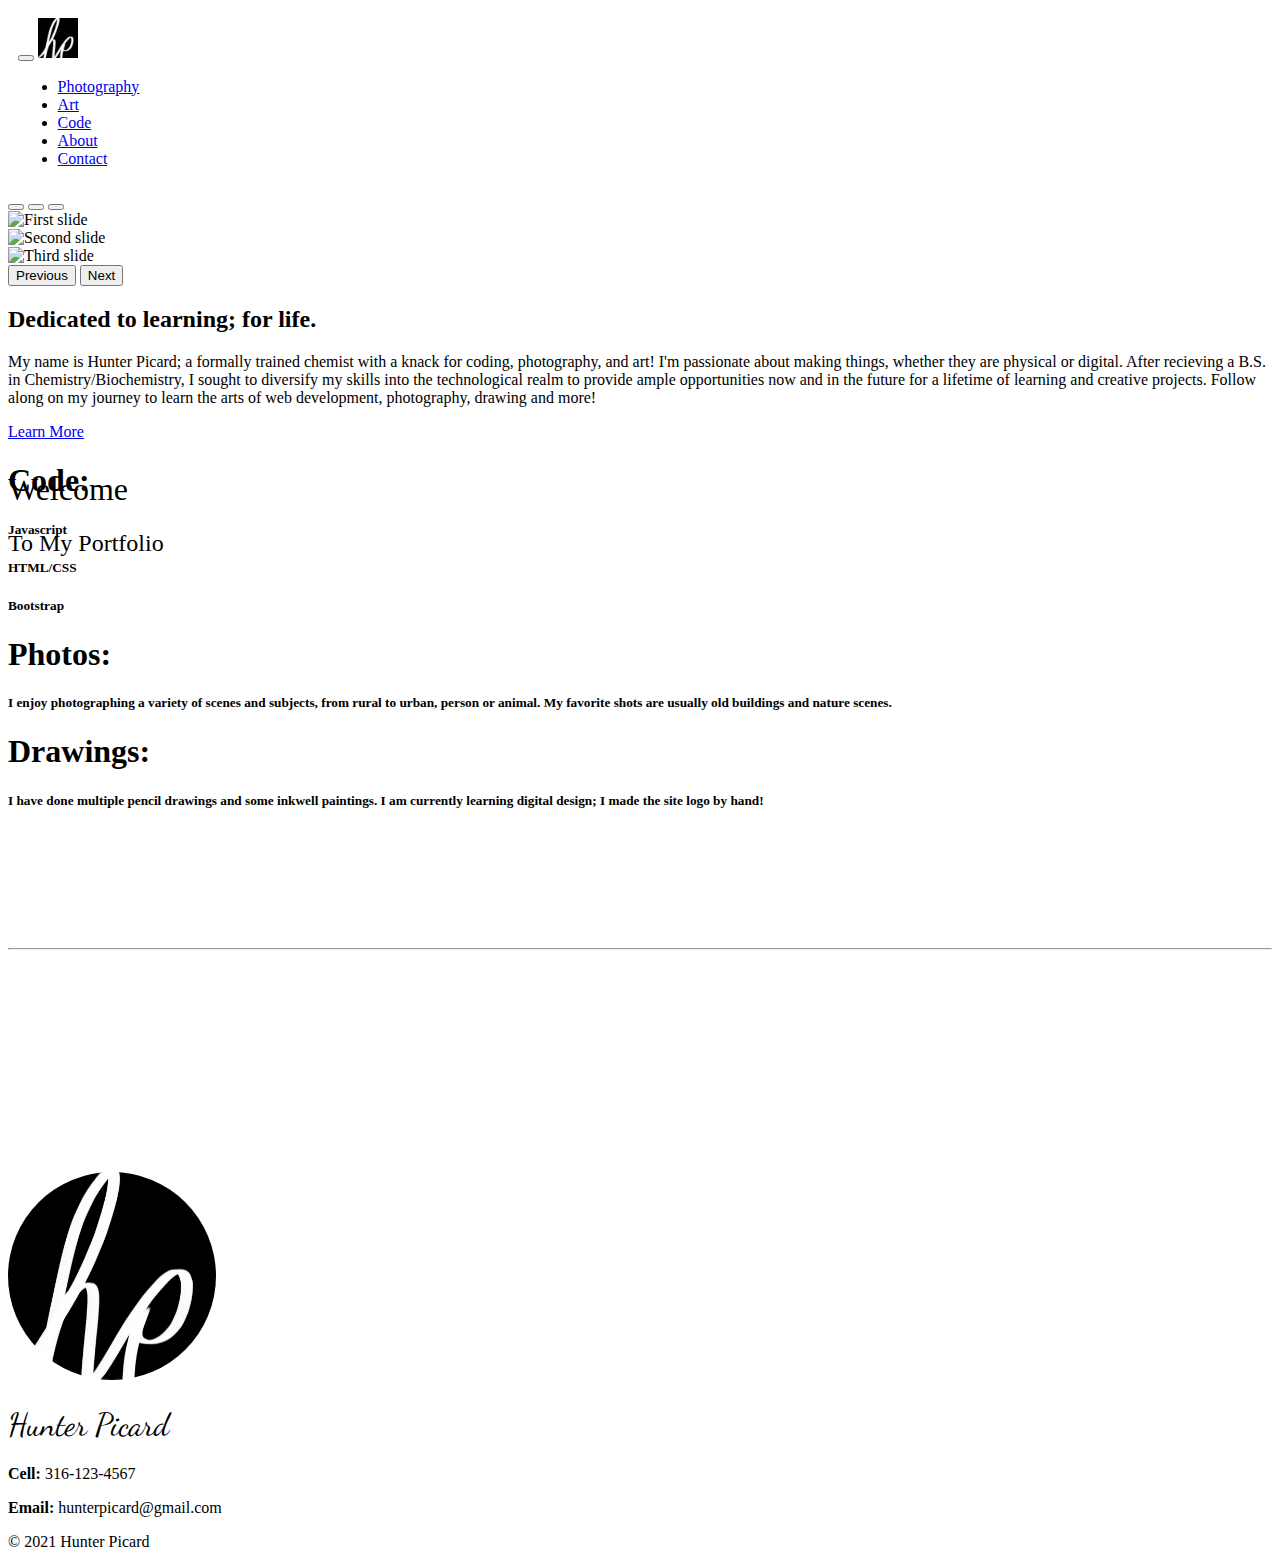
==== index.html @ 4b825ce0 "Form added that saves info to localstorage. Art section added. Contact section added." ====
<!DOCTYPE html>
<html lang="en">
<head>
    <meta charset="UTF-8">
    <meta http-equiv="X-UA-Compatible" content="IE=edge">
    <meta name="viewport" content="width=device-width, initial-scale=1.0">
    <link rel="stylesheet" href = "/css/style_reset.css">
    <link rel="stylesheet" href = "/css/bootstrap/bootstrap.css">
    <link rel="stylesheet" href = "/css/styles.css">
    <link rel="preconnect" href="https://fonts.gstatic.com">
    <link rel="icon" href="img/logo1.png">
    <link href="https://fonts.googleapis.com/css2?family=Dancing+Script:wght@600&display=swap" rel="stylesheet">
    <script src="https://kit.fontawesome.com/97c819a18c.js" crossorigin="anonymous"></script>
    <script src="js/bootstrap.js"></script>
    <script src="js/jquery-3.6.0.js"></script>
    <title>Home</title>
</head>
<body>

<!--Navigation Bar-->

    <nav class="navbar navbar-expand-md navbar-light bg-light sticky-top">
        <div class="container-fluid mx-3">
            <button class="navbar-toggler" type="button" data-bs-toggle="collapse" data-bs-target="#navbarTogglerDemo03" aria-controls="navbarTogglerDemo03" aria-expanded="false" aria-label="Toggle navigation">
                <span class="navbar-toggler-icon"></span>
            </button>
            <a href="index.html">
                <img id="siteLogo" src="img/logo1.png" class="navbar-brand">
            </a>
            <div class="collapse navbar-collapse" id="navbarTogglerDemo03">
                <ul class="navbar-nav mr-auto mt-lg-0 px-3">
                    <li class="nav-item">
                    <a class="nav-link" href="photo.html">Photography</a>
                    </li>
                    <li class="nav-item">
                    <a class="nav-link" href="art.html">Art</a>
                    </li>
                    <li class="nav-item">
                    <a class="nav-link" href="code.html">Code</a>
                    </li>
                    <li class="nav-item">
                    <a class="nav-link" href="about.html">About</a>
                    </li>
                    <li class="nav-item">
                        <a class="nav-link" href="contact.html">Contact</a>
                    </li>
                </ul>
                  
            </div> 
        </div> 
    </nav>

<!--Carousel Slider-->

    <div id="landingCarousel" class="carousel slide" data-bs-ride="carousel">
        <div class="carousel-indicators">
            <button type="button" data-bs-target="#landingCarouselIndicators" data-bs-slide-to="0" class="active" aria-current="true" aria-label="Slide 1"></button>
            <button type="button" data-bs-target="#landingCarouselIndicators" data-bs-slide-to="1" aria-label="Slide 2"></button>
            <button type="button" data-bs-target="#landingCarouselIndicators" data-bs-slide-to="2" aria-label="Slide 3"></button>
        </div>
        <div class="carousel-inner">
            <div class="carousel-item active">
                <img class="d-block w-100" src="/img/carousel1.JPG" alt="First slide">
            </div>
            <div class="carousel-item">
                <img class="d-block w-100" src="/img/carousel2.JPG" alt="Second slide">
                <div class="carousel-caption">
                    <h1 class="display-2">Welcome</h1>
                    <h2>To My Portfolio</h2>
                </div>
            </div>
            <div class="carousel-item">
                <img class="d-block w-100" src="/img/carousel3.JPG" alt="Third slide">
            </div>
        </div>
        <button class="carousel-control-prev" type="button" data-bs-target="#landingCarousel" data-bs-slide="prev">
            <span class="carousel-control-prev-icon" aria-hidden="true"></span>
            <span class="visually-hidden">Previous</span>
        </button>
        <button class="carousel-control-next" type="button" data-bs-target="#landingCarousel" data-bs-slide="next">
            <span class="carousel-control-next-icon" aria-hidden="true"></span>
            <span class="visually-hidden">Next</span>
        </button>
    </div>

<!--Jumbotron (Adopted from BS4)-->
    <!-- <div class="container-fluid">
        <div class="col-fluid jumbotron">
            <div class="row">
                <div class="col">
                    <h1 class="lead">Welcome to my portfolio website! Here will be a collection of my artistic endeavors and my code.</h1>
                </div>
                <div class="col">
                    <h1 class="lead">Lorem ipsum dolor sit, amet consectetur adipisicing elit. Saepe molestiae officia, aliquam sed dicta quibusdam impedit quam unde nesciunt ipsum veniam aspernatur neque est aperiam? Unde voluptatem fuga dolores possimus.</h1>
                </div>
                
            </div>
        </div>
    </div> -->

<!--Quick About Me-->
<div class="container-fluid bg-light">
    <div class="row mx-5 py-4 px-4">
        <div class="col-lg-12 py-5 px-4">
            <h2>Dedicated to learning; for life.</h2>
            <p> My name is Hunter Picard; a formally trained chemist with a knack for coding, photography, and art! I'm passionate about making things, whether they are physical or digital. After recieving a B.S. in Chemistry/Biochemistry, I sought to 
                diversify my skills into the technological realm to provide ample opportunities now and in the future for a lifetime of learning and creative projects. Follow along on my journey to learn the arts of web development, photography, drawing and more!
            </p>
            <a href="about.html" class="btn btn-primary mb-4">Learn More</a>
        </div>
    </div>
</div>

<!--Showcase-->
    <div class="container text-center py-5">
        <div class="row text-center py-5">
            <div class="col-xs-12 col-md-4">
                <i class="fas fa-laptop-code fa-3x my-auto"></i>
                <h1 class="pt-2">Code:</h1>
                    <div class="col mt-4">
                        <i class="fas fa-check fa-2x"></i><h5>Javascript</h5>
                        <i class="fas fa-check fa-2x"></i><h5>HTML/CSS</h5>
                        <i class="fas fa-check fa-2x"></i><h5>Bootstrap</h5>
                    </div>  
            </div>
            <div class="col-xs-12 col-sm-6 col-md-4 px-5">
                <i class="fas fa-camera fa-3x my-auto"></i>
                <h1 class="pt-2">Photos:</h1>
                <h5 class="pt-4">I enjoy photographing a variety of scenes and subjects, from rural to urban, person or animal. My favorite shots are usually old buildings and nature scenes.</h5>
            </div>
            <div class="col-xs-12 col-sm-6 col-md-4 px-5">
                <i class="fas fa-paint-brush fa-3x my-auto"></i>
                <h1 class="pt-2">Drawings:</h1>
                <h5 class="pt-4">I have done multiple pencil drawings and some inkwell paintings. I am currently learning digital design; I made the site logo by hand!</h5>
            </div>
        </div>
    </div>

<!--Fixed Background-->
    <!-- <figure>
        <div class="fixed-wrap">
            <div id="fixed">
                <img id = "background1" src="img/background1.JPG">
            </div>
        </div>
    </figure> -->

<!--Social Media-->
<div id="socialMedia" class="container-fluid bg-dark py-5 px-5">
    <div class="row text-center">
        <div class="col-12">
            <h2 class="social">Connect with Me:</h2><hr>
        </div>
    </div>
    <div class="row text-center social pt-5 px-5">
        <div class="col-md-3 col-sm-6 social-icon">
            <a href="#"><i class="fab fa-facebook fa-5x"></i></a>
            <h5 class="pt-2 social">Facebook</h5>
        </div>
        <div class="col-md-3 col-sm-6 social-icon">
            <a href="#"><i class="fab fa-instagram fa-5x"></i></a>
            <h5 class="pt-2 social">Instagram</h5>
        </div>
        <div class="col-md-3 col-sm-6 social-icon">
            <a href="#"><i class="fab fa-linkedin fa-5x"></i></a>
            <h5 class="pt-2 social">Linkedin</h5>
        </div>
        <div class="col-md-3 col-sm-6 social-icon">
            <a href="#"><i class="fab fa-github fa-5x"></i></a>
            <h5 class="pt-2 social">Github</h5>
        </div>
    </div>
</div>

<!--Footer-->
<footer>
  <div id = "footerTheme" class="container-fluid bg-light py-5">
      <div class="row">
            <div class="col-md-6 text-center pt-4">
                <img id="footerImage" src="/img/logo1.png">
            </div>
            <div class="col-md-6 pt-5 text-center">
                <h1 style="color:black" class="pb-3 social">Hunter Picard</h1>
                <p><b>Cell: </b>316-123-4567</p>
                <p><b>Email: </b>hunterpicard@gmail.com</p>
            </div>
      </div>
  </div>
  <div class="row-fluid pb-3">
    <p class = "text-center mb-0 pt-3">&copy; 2021 Hunter Picard</p>
  </div> 
</footer>



<!--Here are some buttons I made, and a pre-made container-->

    <!-- <div class="container">
        <h1 style = "color:black">Buttons</h1>
        <button type="button" class="btn btn-primary btn-lg">Primary</button>
        <button type="button" class="btn btn-outline-dark btn-sm">Primary</button>
    </div>

    <div class="container-md">
        <div class="row">
            <div class="col-sm">1</div>
            <div class="col-sm">2</div>
            <div class="col-sm">3</div>
        </div>
        <div class="row">
            <div class="col-sm">1</div>
            <div class="col-sm">2</div>
        </div>
    </div>
    <div class="container">
        <div class="row">
            <div class="col-md-8">Main Content</div>
            <div class="col-md-4">Sidebar</div>
        </div>
    </div> -->
    

    <!-- <h1>Inline Text Elements</h1>
    <p>Lorem ipsum dolor sit amet <mark>consectetur</mark> <strong>adipisicing elit.</strong> 
        Veniam quisquam facere ipsa <em>aliquam expedita!</em> Harum, earum pariatur? Fugiat, amet hic quam quae inventore corrupti nostrum, adipisci pariatur recusandae ad totam?
    </p> -->

   <!--  <h1>Blockquotes</h1> 
    <figure>
        <blockquote class= "blockquote mx-4">
            Lorem, ipsum dolor sit amet consectetur adipisicing elit. 
            Magnam maxime fugiat ducimus ipsa ipsum cumque unde ut asperiores aperiam debitis consequatur dicta est, hic dolor tempore omnis dolorum corrupti totam?
        </blockquote>
        <figcaption class = "blockquote-footer">
            Here is a blockquote footer.
        </figcaption>
    </figure> -->

    <!-- <h1>Typography</h1>
    
    <div class="row">
        <h1>Heading 1</h1>
        <h2>Heading 2</h2>
        <h3>Heading 3</h3>
        <h4>Heading 4</h4>

        <div class="h1">Heading 1</div>
        <div class="h2">Heading 2</div>
        <div class="h3">Heading 3</div>
        <div class="h4">Heading 4</div>
    </div><br> -->
    
    <!-- <h1>Lists</h1>
    <ul class="list-unstyled">
        <li>One</li>
        <li>Two</li>
        <li>Three</li>
    </ul>
    <ul class="list-inline">
        <li class="list-inline-item">B</li>
        <li class="list-inline-item">A</li>
        <li class="list-inline-item">C</li>
    </ul> -->

    <!-- <h1>Tables/Responsiveness</h1>
    <div class="table-responsive-xl">
        <table class="table table-striped">
            <tr>
                <tr>
                    <th>#</th>
                    <th>First</th>
                    <th>Last</th>
                    <th>Info</th>
                </tr>
                <tbody>
                    <tr>
                        <th scope="row">1</th>
                        <td>Mark</td>
                        <td>Stevens</td>
                        <td>@some</td>
                    </tr>
                    <tr>
                        <th scope="row">2</th>
                        <td>John</td>
                        <td>Hoon</td>
                        <td>@somthing</td>
                    </tr>
                </tbody>
            </tr>
        </table>
    </div> -->

    <!-- <h1>Alerts/Toasts</h1> 

    <div class="alert alert-danger">Here is an alert</div>

    <div class="toast" role="alert" aria-live="assertive" aria-atomic="true">
        <div class="toast-header">
            <strong class="me-auto">Bootstrap</strong>
            <small>11 mins ago</small>
            <button type="button" class="btn-close" data-bs-dismiss="toast" aria-label="Close"></button>
        </div>
        <div class="toast-body">
            Hello, world! This is a toast message.
        </div>
    </div> -->

    <!-- <script>
        let toastElList = [].slice.call(document.querySelectorAll('.toast'));
        let toastList = toastElList.map(function(toastEl){
            return new bootstrap.Toast(toastEl)
        })

        toastList[0].show(); 
    </script> -->

</body>
</html>
---- css/styles.css ----
.navbar {
    padding: 0.6rem;
}
.jumbotron {
    padding: 2rem 1rem;
    margin-bottom: 2rem;
    background-color: #e9ecef;
    border-radius: .3rem;
}

#jumbotronImages {
    size: 100px;
}

#background1 {
    height: 100%;
}

#siteLogo {
    width: 40px;
}

.carousel-caption {
   position: absolute;
   top: 50%; 
}

.carousel-caption h1 {
   font-weight: 500;
}
.carousel-caption h2 {
   font-weight: 200;
}
#socialMedia {
    padding-top: 3rem;
    padding-bottom: 3rem;
    color: white;
}

.social {
    font-family: "Dancing Script";
    font-weight: 400;
    color: white;
}

.social-black {
    font-family: "Dancing Script";
    font-weight: 400;
    color: black;
}

.social-icon:hover {
    transform: scale(1.2, 1.2);
}

.aboutBio {
    font-size: large;
    text-indent: 3rem;
}

#aboutMe {
    max-width: 20rem;
    border-radius: 10px;
}

.fa-facebook {
    color: #3b5998;
}

.fa-instagram {
    color: #8a3ab9;
}

.fa-linkedin {
    color:#0e76a8;
}

.fa-github {
    color:black;
}

.fa-facebook:hover,
.fa-instagram:hover,
.fa-linkedin:hover,
.fa-github:hover {
    color: #d5d5d5;
}

#footerImage {
    width: 13rem;
    border-radius: 50%;
}

.goal {
    color: white;
    text-indent: 3rem;
}

.galleryImage {
    box-shadow: 0px 0px 20px 8px #b4b4b4;
}

.galleryImage:hover {
    transform: scale(0.99);
    box-shadow: 0px 0px 20px 8px grey;
}

.codeList {
    font-size: x-large;
}

.artContainer {
    background-color: black;
}

.artCaption {
    
}
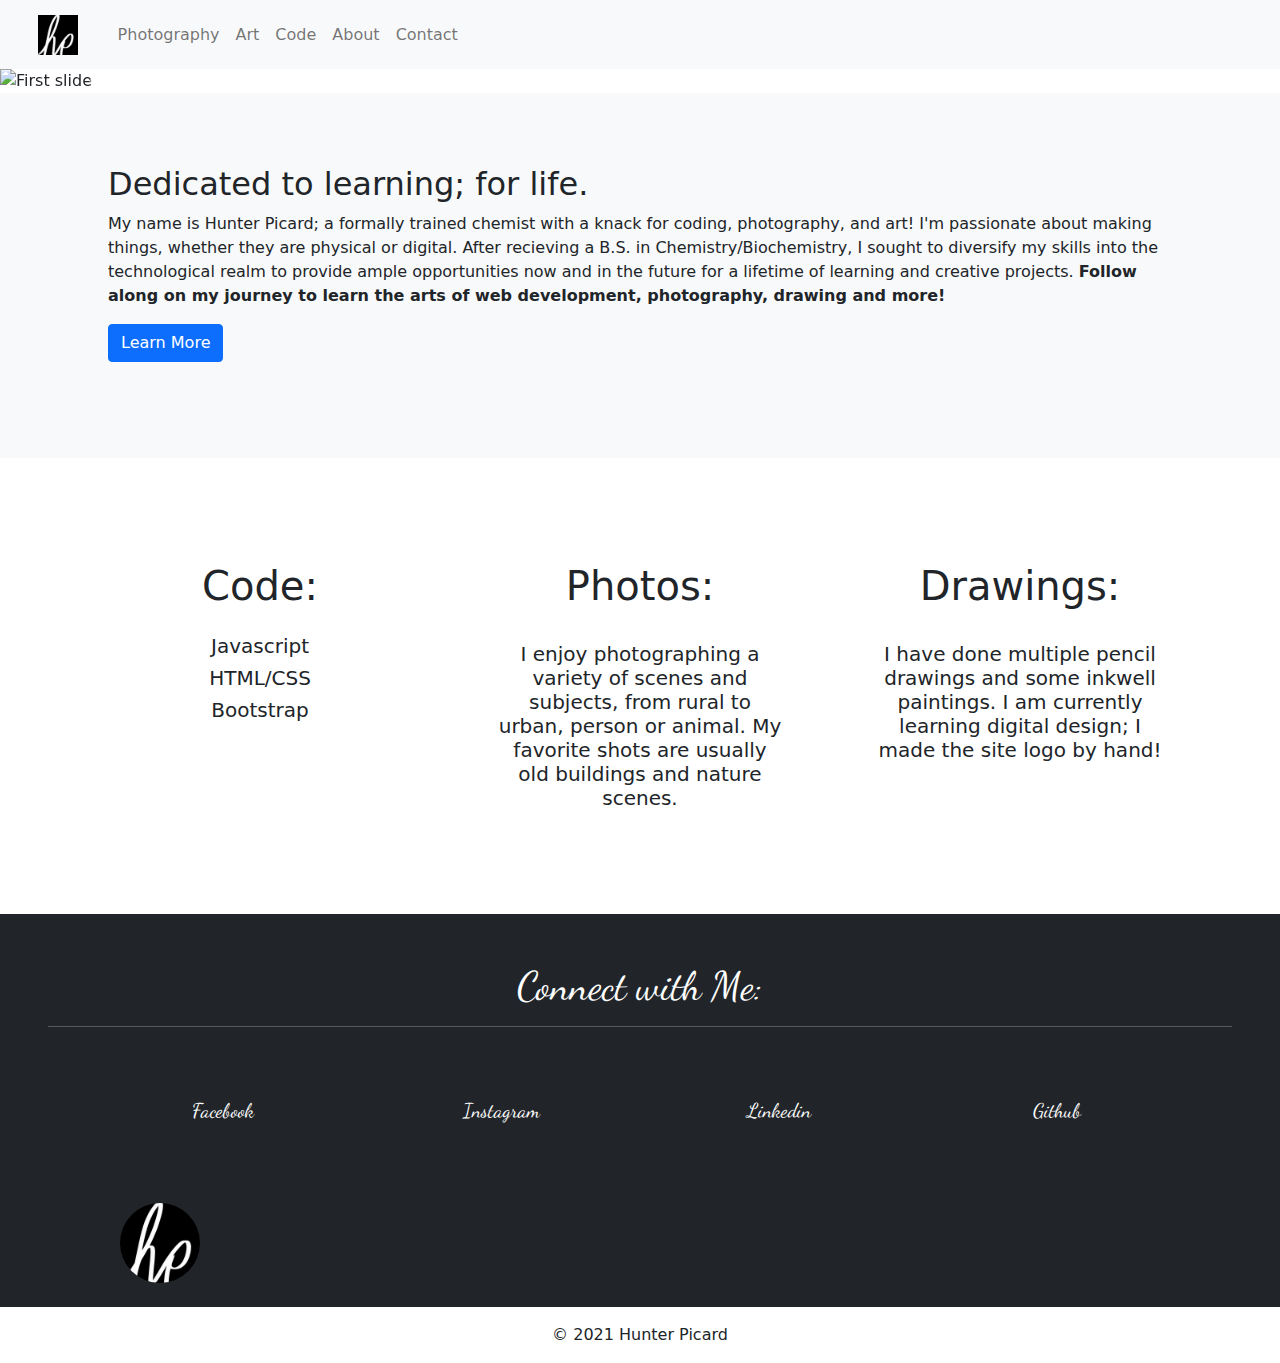
==== commit dd146b2d: "Files moved from portfolio_website in order to make a github pages website" ====
--- a/index.html
+++ b/index.html
@@ -11,10 +11,11 @@
     <link rel="icon" href="img/logo1.png">
     <link href="https://fonts.googleapis.com/css2?family=Dancing+Script:wght@600&display=swap" rel="stylesheet">
     <script src="https://kit.fontawesome.com/97c819a18c.js" crossorigin="anonymous"></script>
-    <script src="js/bootstrap.js"></script>
+    <script src="js/bootstrap/bootstrap.js"></script>
     <script src="js/jquery-3.6.0.js"></script>
     <title>Home</title>
 </head>
+
 <body>
 
 <!--Navigation Bar-->
@@ -83,33 +84,18 @@
         </button>
     </div>
 
-<!--Jumbotron (Adopted from BS4)-->
-    <!-- <div class="container-fluid">
-        <div class="col-fluid jumbotron">
-            <div class="row">
-                <div class="col">
-                    <h1 class="lead">Welcome to my portfolio website! Here will be a collection of my artistic endeavors and my code.</h1>
-                </div>
-                <div class="col">
-                    <h1 class="lead">Lorem ipsum dolor sit, amet consectetur adipisicing elit. Saepe molestiae officia, aliquam sed dicta quibusdam impedit quam unde nesciunt ipsum veniam aspernatur neque est aperiam? Unde voluptatem fuga dolores possimus.</h1>
-                </div>
-                
+<!--Quick About Me-->
+    <div class="container-fluid bg-light">
+        <div class="row mx-5 py-4 px-4">
+            <div class="col-lg-12 py-5 px-4">
+                <h2>Dedicated to learning; for life.</h2>
+                <p> My name is Hunter Picard; a formally trained chemist with a knack for coding, photography, and art! I'm passionate about making things, whether they are physical or digital. After recieving a B.S. in Chemistry/Biochemistry, I sought to 
+                    diversify my skills into the technological realm to provide ample opportunities now and in the future for a lifetime of learning and creative projects. <b>Follow along on my journey to learn the arts of web development, photography, drawing and more!</b>
+                </p>
+                <a href="about.html" class="btn btn-primary mb-4">Learn More</a>
             </div>
         </div>
-    </div> -->
-
-<!--Quick About Me-->
-<div class="container-fluid bg-light">
-    <div class="row mx-5 py-4 px-4">
-        <div class="col-lg-12 py-5 px-4">
-            <h2>Dedicated to learning; for life.</h2>
-            <p> My name is Hunter Picard; a formally trained chemist with a knack for coding, photography, and art! I'm passionate about making things, whether they are physical or digital. After recieving a B.S. in Chemistry/Biochemistry, I sought to 
-                diversify my skills into the technological realm to provide ample opportunities now and in the future for a lifetime of learning and creative projects. Follow along on my journey to learn the arts of web development, photography, drawing and more!
-            </p>
-            <a href="about.html" class="btn btn-primary mb-4">Learn More</a>
-        </div>
     </div>
-</div>
 
 <!--Showcase-->
     <div class="container text-center py-5">
@@ -134,185 +120,49 @@
                 <h5 class="pt-4">I have done multiple pencil drawings and some inkwell paintings. I am currently learning digital design; I made the site logo by hand!</h5>
             </div>
         </div>
+    </div>  
+
+<!--Social Media-->
+    <div id="socialMedia" style = "background: url(img/photo3.JPG) no-repeat center center fixed; background-size: cover" class="container-fluid bg-dark py-5 px-5">
+        <div class="row text-center">
+            <div class="col-12">
+                <h1 class="social">Connect with Me:</h1><hr>
+            </div>
+        </div>
+        <div class="row text-center social pt-5 px-5">
+            <div class="col-md-3 col-sm-6 social-icon">
+                <a href="#"><i class="fab fa-facebook fa-7x"></i></a>
+                <h5 class="pt-2 social">Facebook</h5>
+            </div>
+            <div class="col-md-3 col-sm-6 social-icon">
+                <a href="#"><i class="fab fa-instagram fa-7x"></i></a>
+                <h5 class="pt-2 social">Instagram</h5>
+            </div>
+            <div class="col-md-3 col-sm-6 social-icon">
+                <a href="#"><i class="fab fa-linkedin fa-7x"></i></a>
+                <h5 class="pt-2 social">Linkedin</h5>
+            </div>
+            <div class="col-md-3 col-sm-6 social-icon">
+                <a href="#"><i class="fab fa-github fa-7x"></i></a>
+                <h5 class="pt-2 social">Github</h5>
+            </div>
+        </div>
     </div>
 
-<!--Fixed Background-->
-    <!-- <figure>
-        <div class="fixed-wrap">
-            <div id="fixed">
-                <img id = "background1" src="img/background1.JPG">
-            </div>
-        </div>
-    </figure> -->
-
-<!--Social Media-->
-<div id="socialMedia" class="container-fluid bg-dark py-5 px-5">
-    <div class="row text-center">
-        <div class="col-12">
-            <h2 class="social">Connect with Me:</h2><hr>
+<!--Footer-->
+    <footer>
+    <div id = "footerTheme" class="container-fluid bg-dark py-4">
+        <div class="row">
+                <div class="col-md-3 text-center">
+                    <a href="contact.html">
+                        <img id="footerImage" style="width: 5rem" src="/img/logo1.png">
+                    </a>
+                </div>
         </div>
     </div>
-    <div class="row text-center social pt-5 px-5">
-        <div class="col-md-3 col-sm-6 social-icon">
-            <a href="#"><i class="fab fa-facebook fa-5x"></i></a>
-            <h5 class="pt-2 social">Facebook</h5>
-        </div>
-        <div class="col-md-3 col-sm-6 social-icon">
-            <a href="#"><i class="fab fa-instagram fa-5x"></i></a>
-            <h5 class="pt-2 social">Instagram</h5>
-        </div>
-        <div class="col-md-3 col-sm-6 social-icon">
-            <a href="#"><i class="fab fa-linkedin fa-5x"></i></a>
-            <h5 class="pt-2 social">Linkedin</h5>
-        </div>
-        <div class="col-md-3 col-sm-6 social-icon">
-            <a href="#"><i class="fab fa-github fa-5x"></i></a>
-            <h5 class="pt-2 social">Github</h5>
-        </div>
-    </div>
-</div>
-
-<!--Footer-->
-<footer>
-  <div id = "footerTheme" class="container-fluid bg-light py-5">
-      <div class="row">
-            <div class="col-md-6 text-center pt-4">
-                <img id="footerImage" src="/img/logo1.png">
-            </div>
-            <div class="col-md-6 pt-5 text-center">
-                <h1 style="color:black" class="pb-3 social">Hunter Picard</h1>
-                <p><b>Cell: </b>316-123-4567</p>
-                <p><b>Email: </b>hunterpicard@gmail.com</p>
-            </div>
-      </div>
-  </div>
-  <div class="row-fluid pb-3">
-    <p class = "text-center mb-0 pt-3">&copy; 2021 Hunter Picard</p>
-  </div> 
-</footer>
-
-
-
-<!--Here are some buttons I made, and a pre-made container-->
-
-    <!-- <div class="container">
-        <h1 style = "color:black">Buttons</h1>
-        <button type="button" class="btn btn-primary btn-lg">Primary</button>
-        <button type="button" class="btn btn-outline-dark btn-sm">Primary</button>
-    </div>
-
-    <div class="container-md">
-        <div class="row">
-            <div class="col-sm">1</div>
-            <div class="col-sm">2</div>
-            <div class="col-sm">3</div>
-        </div>
-        <div class="row">
-            <div class="col-sm">1</div>
-            <div class="col-sm">2</div>
-        </div>
-    </div>
-    <div class="container">
-        <div class="row">
-            <div class="col-md-8">Main Content</div>
-            <div class="col-md-4">Sidebar</div>
-        </div>
-    </div> -->
-    
-
-    <!-- <h1>Inline Text Elements</h1>
-    <p>Lorem ipsum dolor sit amet <mark>consectetur</mark> <strong>adipisicing elit.</strong> 
-        Veniam quisquam facere ipsa <em>aliquam expedita!</em> Harum, earum pariatur? Fugiat, amet hic quam quae inventore corrupti nostrum, adipisci pariatur recusandae ad totam?
-    </p> -->
-
-   <!--  <h1>Blockquotes</h1> 
-    <figure>
-        <blockquote class= "blockquote mx-4">
-            Lorem, ipsum dolor sit amet consectetur adipisicing elit. 
-            Magnam maxime fugiat ducimus ipsa ipsum cumque unde ut asperiores aperiam debitis consequatur dicta est, hic dolor tempore omnis dolorum corrupti totam?
-        </blockquote>
-        <figcaption class = "blockquote-footer">
-            Here is a blockquote footer.
-        </figcaption>
-    </figure> -->
-
-    <!-- <h1>Typography</h1>
-    
-    <div class="row">
-        <h1>Heading 1</h1>
-        <h2>Heading 2</h2>
-        <h3>Heading 3</h3>
-        <h4>Heading 4</h4>
-
-        <div class="h1">Heading 1</div>
-        <div class="h2">Heading 2</div>
-        <div class="h3">Heading 3</div>
-        <div class="h4">Heading 4</div>
-    </div><br> -->
-    
-    <!-- <h1>Lists</h1>
-    <ul class="list-unstyled">
-        <li>One</li>
-        <li>Two</li>
-        <li>Three</li>
-    </ul>
-    <ul class="list-inline">
-        <li class="list-inline-item">B</li>
-        <li class="list-inline-item">A</li>
-        <li class="list-inline-item">C</li>
-    </ul> -->
-
-    <!-- <h1>Tables/Responsiveness</h1>
-    <div class="table-responsive-xl">
-        <table class="table table-striped">
-            <tr>
-                <tr>
-                    <th>#</th>
-                    <th>First</th>
-                    <th>Last</th>
-                    <th>Info</th>
-                </tr>
-                <tbody>
-                    <tr>
-                        <th scope="row">1</th>
-                        <td>Mark</td>
-                        <td>Stevens</td>
-                        <td>@some</td>
-                    </tr>
-                    <tr>
-                        <th scope="row">2</th>
-                        <td>John</td>
-                        <td>Hoon</td>
-                        <td>@somthing</td>
-                    </tr>
-                </tbody>
-            </tr>
-        </table>
-    </div> -->
-
-    <!-- <h1>Alerts/Toasts</h1> 
-
-    <div class="alert alert-danger">Here is an alert</div>
-
-    <div class="toast" role="alert" aria-live="assertive" aria-atomic="true">
-        <div class="toast-header">
-            <strong class="me-auto">Bootstrap</strong>
-            <small>11 mins ago</small>
-            <button type="button" class="btn-close" data-bs-dismiss="toast" aria-label="Close"></button>
-        </div>
-        <div class="toast-body">
-            Hello, world! This is a toast message.
-        </div>
-    </div> -->
-
-    <!-- <script>
-        let toastElList = [].slice.call(document.querySelectorAll('.toast'));
-        let toastList = toastElList.map(function(toastEl){
-            return new bootstrap.Toast(toastEl)
-        })
-
-        toastList[0].show(); 
-    </script> -->
-
+    <div class="row-fluid pb-3">
+        <p class = "text-center mb-0 pt-3">&copy; 2021 Hunter Picard</p>
+    </div> 
+    </footer>
 </body>
 </html>--- a/css/styles.css
+++ b/css/styles.css
@@ -1,118 +1,106 @@
 .navbar {
-    padding: 0.6rem;
-}
-.jumbotron {
-    padding: 2rem 1rem;
-    margin-bottom: 2rem;
-    background-color: #e9ecef;
-    border-radius: .3rem;
-}
-
-#jumbotronImages {
-    size: 100px;
+  padding: 0.6rem;
 }
 
 #background1 {
-    height: 100%;
+  height: 100%;
 }
 
 #siteLogo {
-    width: 40px;
+  width: 40px;
 }
 
 .carousel-caption {
-   position: absolute;
-   top: 50%; 
+  position: absolute;
+  top: 50%;
 }
 
 .carousel-caption h1 {
-   font-weight: 500;
+  font-weight: 500;
 }
+
 .carousel-caption h2 {
-   font-weight: 200;
+  font-weight: 200;
 }
+
 #socialMedia {
-    padding-top: 3rem;
-    padding-bottom: 3rem;
-    color: white;
+  padding-top: 3rem;
+  padding-bottom: 3rem;
+  color: white;
 }
 
 .social {
-    font-family: "Dancing Script";
-    font-weight: 400;
-    color: white;
+  font-family: "Dancing Script";
+  font-weight: 400;
+  color: white;
 }
 
 .social-black {
-    font-family: "Dancing Script";
-    font-weight: 400;
-    color: black;
+  font-family: "Dancing Script";
+  font-weight: 400;
+  color: black;
 }
 
 .social-icon:hover {
-    transform: scale(1.2, 1.2);
+  transform: scale(1.2, 1.2);
 }
 
 .aboutBio {
-    font-size: large;
-    text-indent: 3rem;
+  font-size: large;
+  text-indent: 3rem;
 }
 
 #aboutMe {
-    max-width: 20rem;
-    border-radius: 10px;
+  max-width: 20rem;
+  border-radius: 10px;
 }
 
 .fa-facebook {
-    color: #3b5998;
+  color: #3b5998;
 }
 
 .fa-instagram {
-    color: #8a3ab9;
+  color: #8a3ab9;
 }
 
 .fa-linkedin {
-    color:#0e76a8;
+  color: #0e76a8;
 }
 
 .fa-github {
-    color:black;
+  color: black;
 }
 
 .fa-facebook:hover,
 .fa-instagram:hover,
 .fa-linkedin:hover,
 .fa-github:hover {
-    color: #d5d5d5;
+  color: #d5d5d5;
 }
 
 #footerImage {
-    width: 13rem;
-    border-radius: 50%;
+  width: 12rem;
+  border-radius: 50%;
 }
 
 .goal {
-    color: white;
-    text-indent: 3rem;
+  color: white;
+  text-indent: 3rem;
 }
 
 .galleryImage {
-    box-shadow: 0px 0px 20px 8px #b4b4b4;
+  box-shadow: 0px 0px 20px 8px #b4b4b4;
 }
 
 .galleryImage:hover {
-    transform: scale(0.99);
-    box-shadow: 0px 0px 20px 8px grey;
+  transform: scale(0.99);
+  box-shadow: 0px 0px 20px 8px grey;
 }
 
 .codeList {
-    font-size: x-large;
+  font-size: x-large;
 }
 
 .artContainer {
-    background-color: black;
+  background-color: black;
 }
-
-.artCaption {
-    
-}
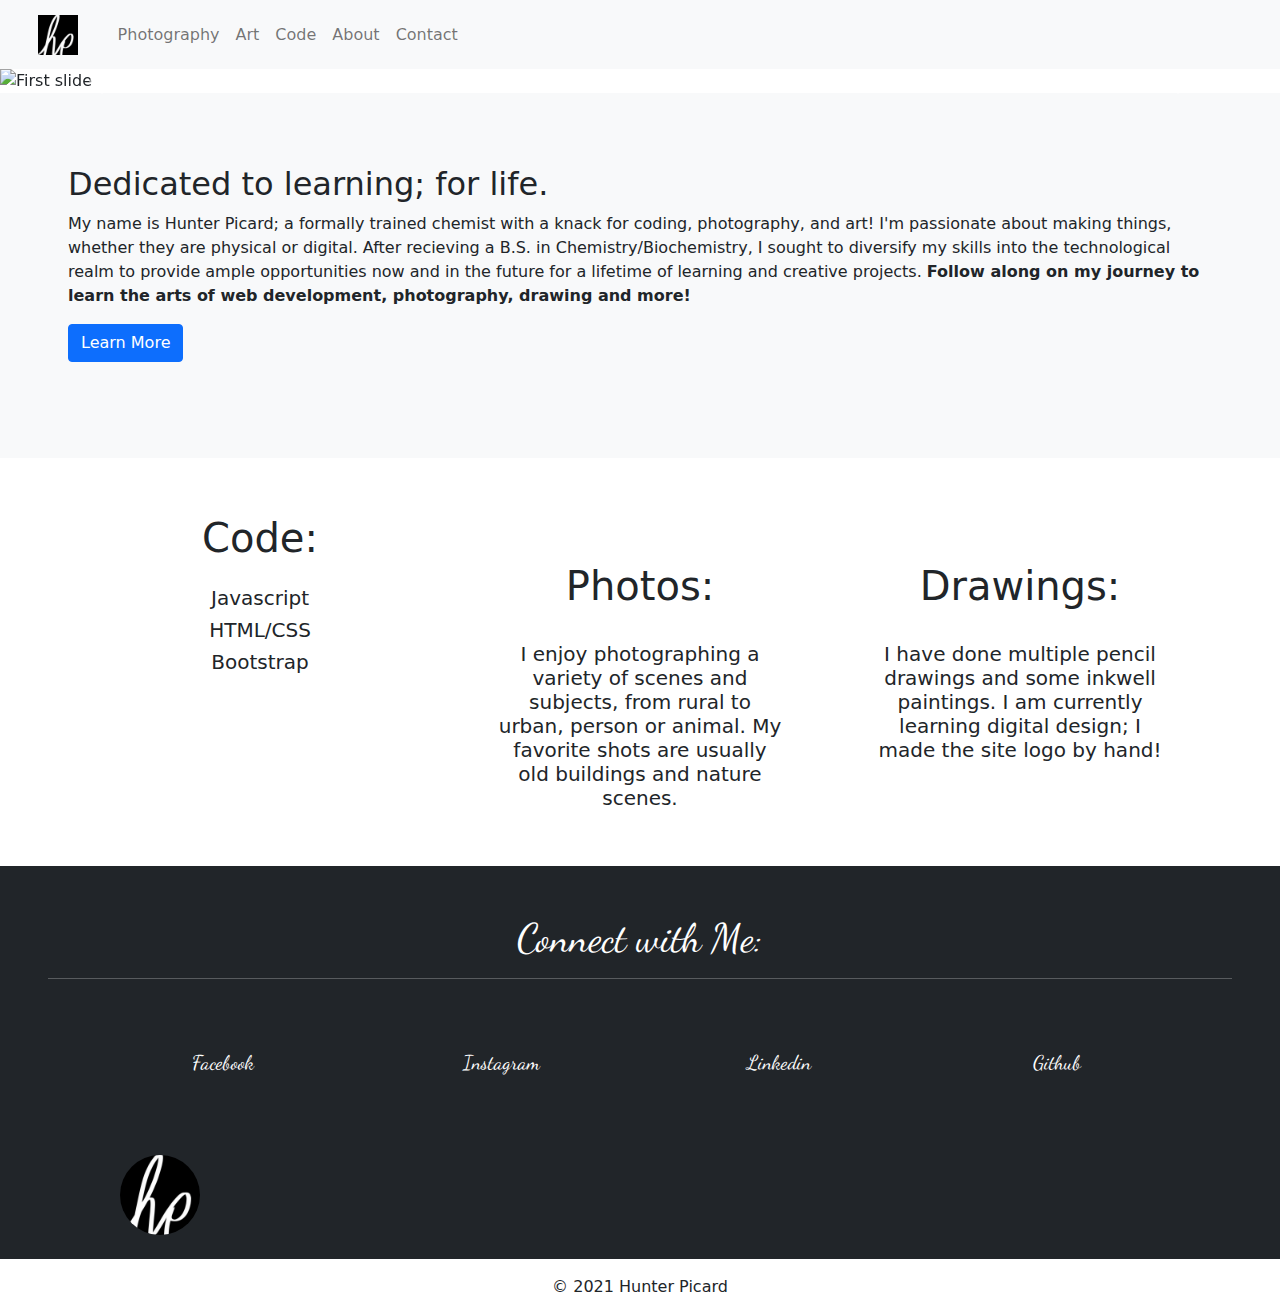
==== commit a30fe08b: "Fixed meta tag for page title" ====
--- a/index.html
+++ b/index.html
@@ -86,8 +86,8 @@
 
 <!--Quick About Me-->
     <div class="container-fluid bg-light">
-        <div class="row mx-5 py-4 px-4">
-            <div class="col-lg-12 py-5 px-4">
+        <div class="row mx-5 py-4">
+            <div class="col-lg-12 py-5 px-2">
                 <h2>Dedicated to learning; for life.</h2>
                 <p> My name is Hunter Picard; a formally trained chemist with a knack for coding, photography, and art! I'm passionate about making things, whether they are physical or digital. After recieving a B.S. in Chemistry/Biochemistry, I sought to 
                     diversify my skills into the technological realm to provide ample opportunities now and in the future for a lifetime of learning and creative projects. <b>Follow along on my journey to learn the arts of web development, photography, drawing and more!</b>
@@ -99,9 +99,9 @@
 
 <!--Showcase-->
     <div class="container text-center py-5">
-        <div class="row text-center py-5">
+        <div class="row text-center">
             <div class="col-xs-12 col-md-4">
-                <i class="fas fa-laptop-code fa-3x my-auto"></i>
+                <i class="fas fa-laptop-code fa-3x mt-5"></i>
                 <h1 class="pt-2">Code:</h1>
                     <div class="col mt-4">
                         <i class="fas fa-check fa-2x"></i><h5>Javascript</h5>
@@ -109,12 +109,12 @@
                         <i class="fas fa-check fa-2x"></i><h5>Bootstrap</h5>
                     </div>  
             </div>
-            <div class="col-xs-12 col-sm-6 col-md-4 px-5">
+            <div class="col-xs-12 col-sm-6 col-md-4 px-5 mt-5">
                 <i class="fas fa-camera fa-3x my-auto"></i>
                 <h1 class="pt-2">Photos:</h1>
                 <h5 class="pt-4">I enjoy photographing a variety of scenes and subjects, from rural to urban, person or animal. My favorite shots are usually old buildings and nature scenes.</h5>
             </div>
-            <div class="col-xs-12 col-sm-6 col-md-4 px-5">
+            <div class="col-xs-12 col-sm-6 col-md-4 px-5 mt-5">
                 <i class="fas fa-paint-brush fa-3x my-auto"></i>
                 <h1 class="pt-2">Drawings:</h1>
                 <h5 class="pt-4">I have done multiple pencil drawings and some inkwell paintings. I am currently learning digital design; I made the site logo by hand!</h5>
@@ -123,26 +123,26 @@
     </div>  
 
 <!--Social Media-->
-    <div id="socialMedia" style = "background: url(img/photo3.JPG) no-repeat center center fixed; background-size: cover" class="container-fluid bg-dark py-5 px-5">
+    <div id="socialMedia" style = "background: url(img/photo3.JPG) no-repeat center center fixed; background-size: cover" class="container-fluid bg-dark px-5">
         <div class="row text-center">
             <div class="col-12">
                 <h1 class="social">Connect with Me:</h1><hr>
             </div>
         </div>
-        <div class="row text-center social pt-5 px-5">
-            <div class="col-md-3 col-sm-6 social-icon">
+        <div class="row text-center social px-5">
+            <div class="col-md-3 col-sm-6 mt-5 social-icon">
                 <a href="#"><i class="fab fa-facebook fa-7x"></i></a>
                 <h5 class="pt-2 social">Facebook</h5>
             </div>
-            <div class="col-md-3 col-sm-6 social-icon">
+            <div class="col-md-3 col-sm-6 mt-5 social-icon">
                 <a href="#"><i class="fab fa-instagram fa-7x"></i></a>
                 <h5 class="pt-2 social">Instagram</h5>
             </div>
-            <div class="col-md-3 col-sm-6 social-icon">
+            <div class="col-md-3 col-sm-6 mt-5 social-icon">
                 <a href="#"><i class="fab fa-linkedin fa-7x"></i></a>
                 <h5 class="pt-2 social">Linkedin</h5>
             </div>
-            <div class="col-md-3 col-sm-6 social-icon">
+            <div class="col-md-3 col-sm-6 mt-5 social-icon">
                 <a href="#"><i class="fab fa-github fa-7x"></i></a>
                 <h5 class="pt-2 social">Github</h5>
             </div>
--- a/css/styles.css
+++ b/css/styles.css
@@ -103,4 +103,4 @@
 
 .artContainer {
   background-color: black;
-}
+}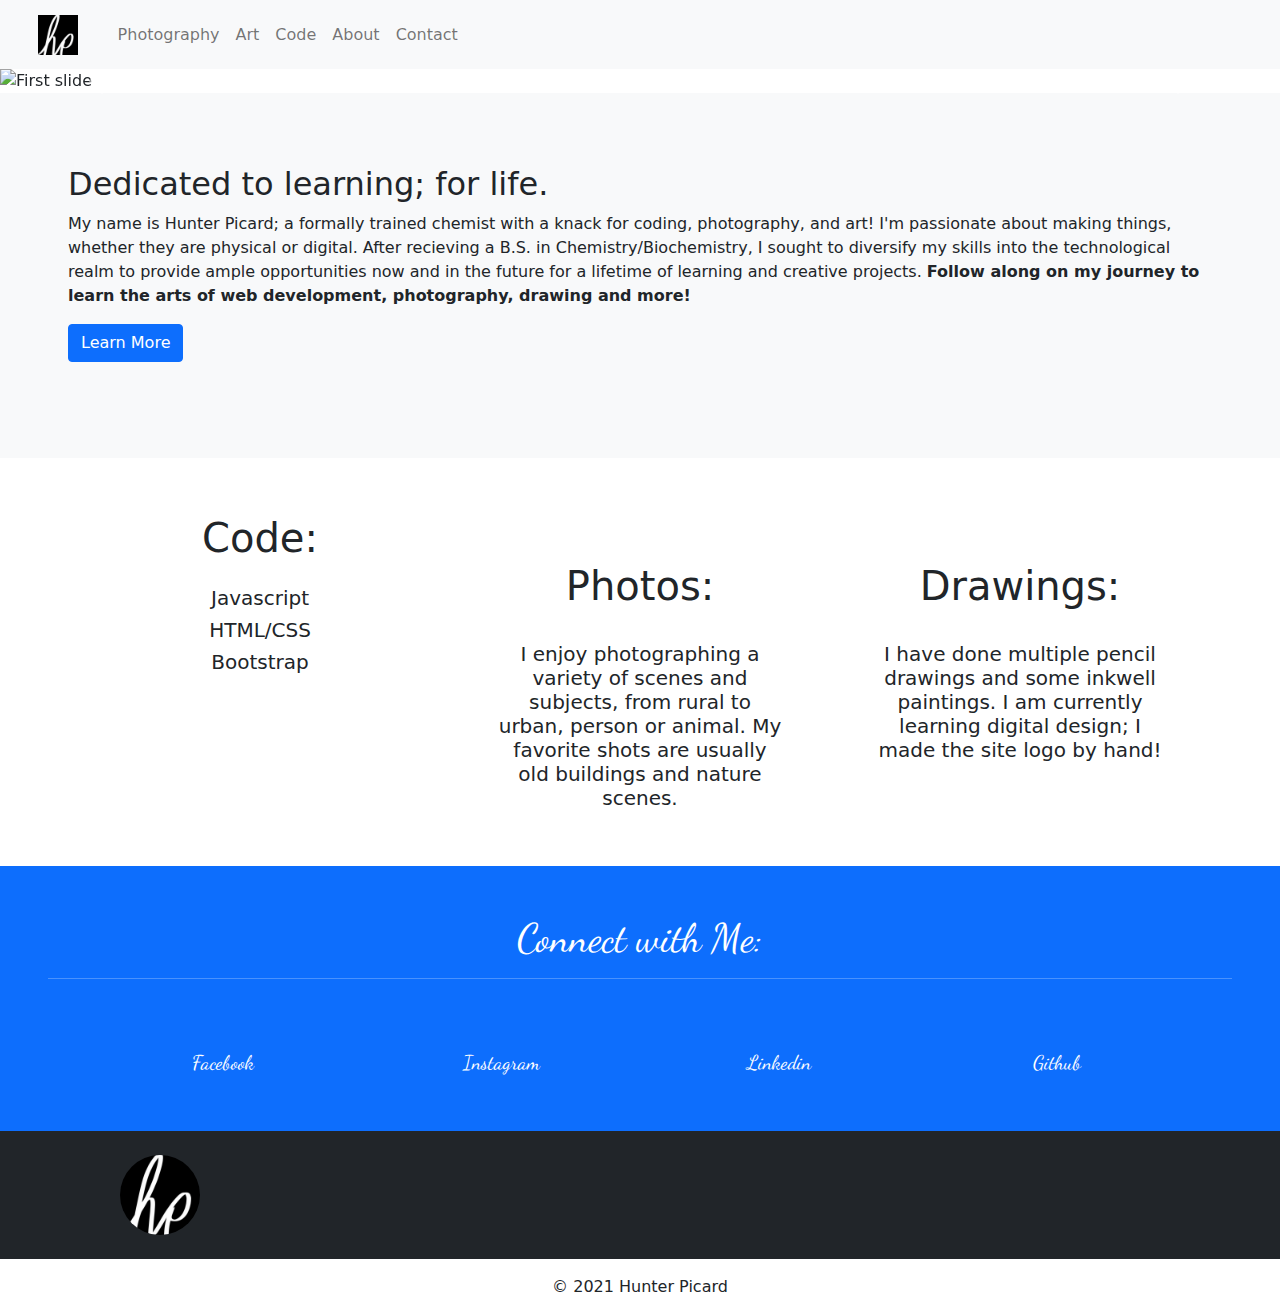
==== commit 44277d37: "Merge branch 'develop'" ====
--- a/index.html
+++ b/index.html
@@ -123,7 +123,7 @@
     </div>  
 
 <!--Social Media-->
-    <div id="socialMedia" style = "background: url(img/photo3.JPG) no-repeat center center fixed; background-size: cover" class="container-fluid bg-dark px-5">
+    <div id="socialMedia" style = "background: url(img/photo3.JPG) no-repeat center center fixed; background-size: cover" class="container-fluid bg-primary px-5">
         <div class="row text-center">
             <div class="col-12">
                 <h1 class="social">Connect with Me:</h1><hr>
--- a/css/styles.css
+++ b/css/styles.css
@@ -79,7 +79,7 @@
 }
 
 #footerImage {
-  width: 12rem;
+  width: 5rem;
   border-radius: 50%;
 }
 
@@ -103,4 +103,23 @@
 
 .artContainer {
   background-color: black;
+}
+
+@media (max-width: 576px) {
+  .social-icon {
+    transform: scale(0.8);
+  }
+  .carousel-caption {
+    transform: scale(0.5);
+  }
+
+  #footerImage {
+    margin-bottom: 1rem;
+  }
+}
+
+@media (max-width: 768px) {
+  #footerImage {
+    margin-bottom: 1rem;
+  }
 }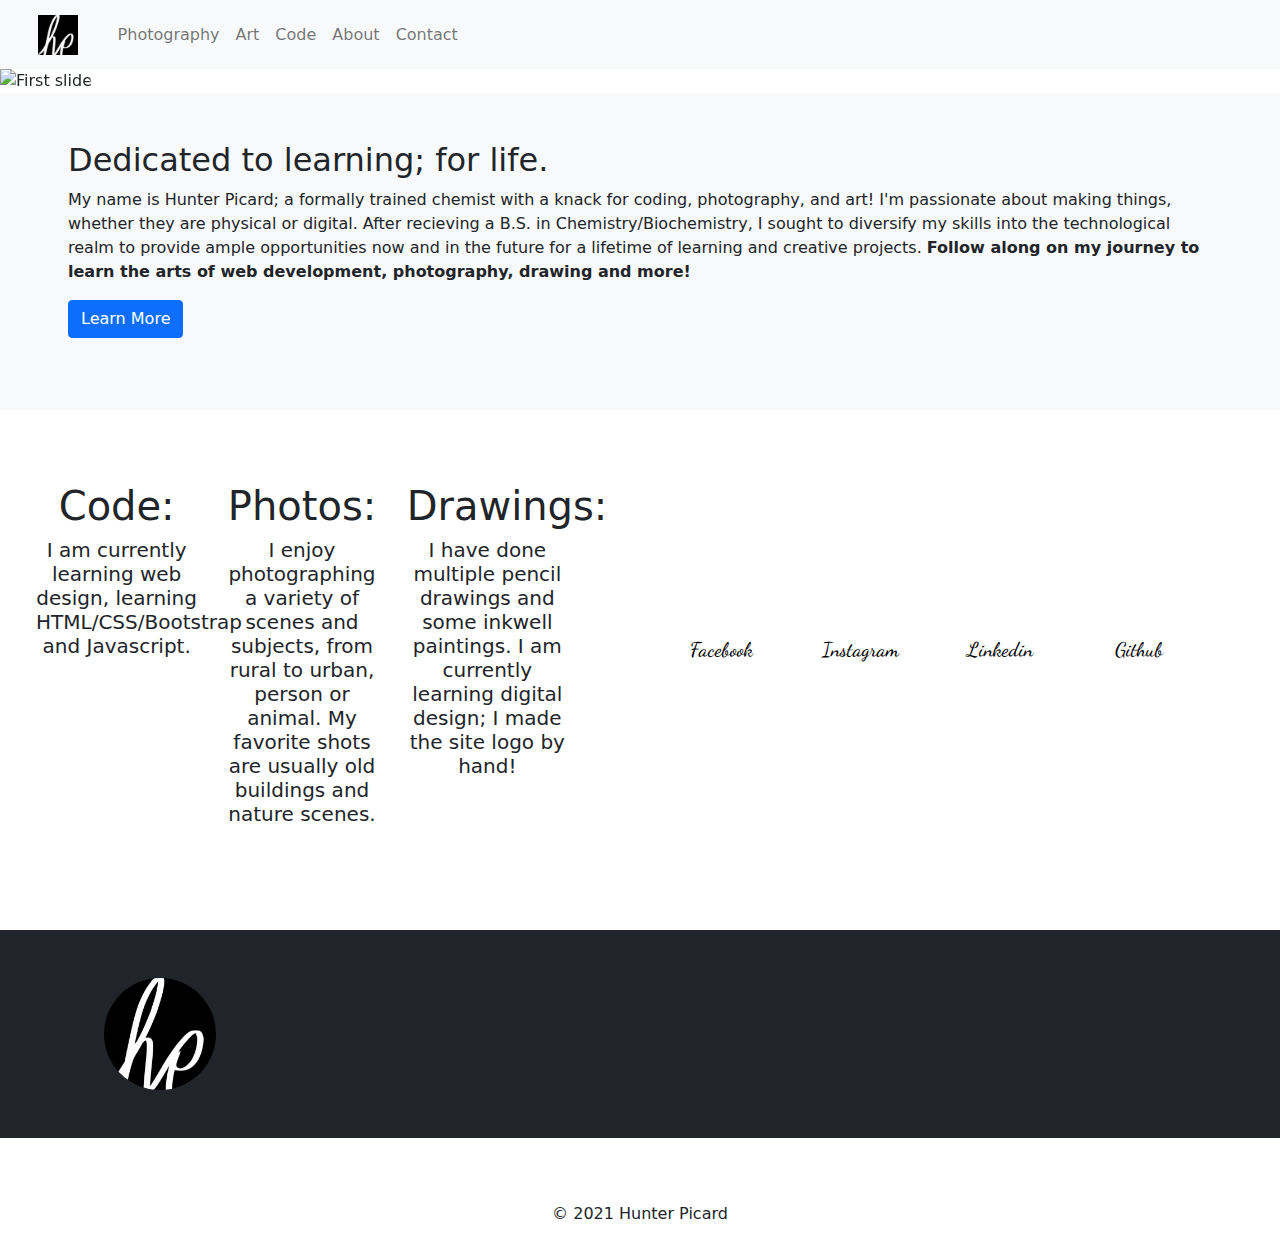
==== commit 4fc43927: "Merge branch 'develop'" ====
--- a/index.html
+++ b/index.html
@@ -86,7 +86,7 @@
 
 <!--Quick About Me-->
     <div class="container-fluid bg-light">
-        <div class="row mx-5 py-4">
+        <div class="row mx-5">
             <div class="col-lg-12 py-5 px-2">
                 <h2>Dedicated to learning; for life.</h2>
                 <p> My name is Hunter Picard; a formally trained chemist with a knack for coding, photography, and art! I'm passionate about making things, whether they are physical or digital. After recieving a B.S. in Chemistry/Biochemistry, I sought to 
@@ -98,64 +98,54 @@
     </div>
 
 <!--Showcase-->
-    <div class="container text-center py-5">
-        <div class="row text-center">
-            <div class="col-xs-12 col-md-4">
-                <i class="fas fa-laptop-code fa-3x mt-5"></i>
-                <h1 class="pt-2">Code:</h1>
-                    <div class="col mt-4">
-                        <i class="fas fa-check fa-2x"></i><h5>Javascript</h5>
-                        <i class="fas fa-check fa-2x"></i><h5>HTML/CSS</h5>
-                        <i class="fas fa-check fa-2x"></i><h5>Bootstrap</h5>
-                    </div>  
+    <div class="row">
+        <div class="row col-md-6 text-center pb-5 pt-5 px-5">
+            <div class="col-md-12 col-lg-4 pt-2 mt-3">
+                <i class="fas fa-laptop-code fa-3x"></i>
+                <h1>Code:</h1>
+                <h5>I am currently learning web design, learning HTML/CSS/Bootstrap and Javascript.</h5> 
             </div>
-            <div class="col-xs-12 col-sm-6 col-md-4 px-5 mt-5">
+            <div class="col-md-12 col-lg-4 mt-3">
                 <i class="fas fa-camera fa-3x my-auto"></i>
                 <h1 class="pt-2">Photos:</h1>
-                <h5 class="pt-4">I enjoy photographing a variety of scenes and subjects, from rural to urban, person or animal. My favorite shots are usually old buildings and nature scenes.</h5>
+                <h5>I enjoy photographing a variety of scenes and subjects, from rural to urban, person or animal. My favorite shots are usually old buildings and nature scenes.</h5>
             </div>
-            <div class="col-xs-12 col-sm-6 col-md-4 px-5 mt-5">
+            <div class="col-md-12 col-lg-4 mt-3">
                 <i class="fas fa-paint-brush fa-3x my-auto"></i>
                 <h1 class="pt-2">Drawings:</h1>
-                <h5 class="pt-4">I have done multiple pencil drawings and some inkwell paintings. I am currently learning digital design; I made the site logo by hand!</h5>
+                <h5>I have done multiple pencil drawings and some inkwell paintings. I am currently learning digital design; I made the site logo by hand!</h5>
+            </div>
+        </div>
+        <div class="row social-black col-md-6 text-center align-content-center px-5 pb-3 pt-3">
+            <div class="col-xl-3  col-lg-6 col-md-12 social-icon mt-2">
+                <a href="#"><i class="fab fa-facebook fa-7x"></i></a>
+                <h5 class="pt-2 ">Facebook</h5>
+            </div>
+            <div class="col-xl-3  col-lg-6 col-md-12 social-icon mt-2">
+                <a href="#"><i class="fab fa-instagram fa-7x"></i></a>
+                <h5 class="pt-2 ">Instagram</h5>
+            </div>
+            <div class="col-xl-3 col-lg-6 col-md-12 social-icon mt-2">
+                <a href="#"><i class="fab fa-linkedin fa-7x"></i></a>
+                <h5 class="pt-2 ">Linkedin</h5>
+            </div>
+            <div class="col-xl-3 col-lg-6 col-md-12 social-icon mt-2">
+                <a href="#"><i class="fab fa-github fa-7x"></i></a>
+                <h5 class="pt-2 ">Github</h5>
             </div>
         </div>
     </div>  
 
 <!--Social Media-->
-    <div id="socialMedia" style = "background: url(img/photo3.JPG) no-repeat center center fixed; background-size: cover" class="container-fluid bg-primary px-5">
-        <div class="row text-center">
-            <div class="col-12">
-                <h1 class="social">Connect with Me:</h1><hr>
-            </div>
-        </div>
-        <div class="row text-center social px-5">
-            <div class="col-md-3 col-sm-6 mt-5 social-icon">
-                <a href="#"><i class="fab fa-facebook fa-7x"></i></a>
-                <h5 class="pt-2 social">Facebook</h5>
-            </div>
-            <div class="col-md-3 col-sm-6 mt-5 social-icon">
-                <a href="#"><i class="fab fa-instagram fa-7x"></i></a>
-                <h5 class="pt-2 social">Instagram</h5>
-            </div>
-            <div class="col-md-3 col-sm-6 mt-5 social-icon">
-                <a href="#"><i class="fab fa-linkedin fa-7x"></i></a>
-                <h5 class="pt-2 social">Linkedin</h5>
-            </div>
-            <div class="col-md-3 col-sm-6 mt-5 social-icon">
-                <a href="#"><i class="fab fa-github fa-7x"></i></a>
-                <h5 class="pt-2 social">Github</h5>
-            </div>
-        </div>
-    </div>
+    
 
 <!--Footer-->
     <footer>
-    <div id = "footerTheme" class="container-fluid bg-dark py-4">
+    <div id = "footerTheme" class="container-fluid bg-dark py-5 my-5">
         <div class="row">
                 <div class="col-md-3 text-center">
                     <a href="contact.html">
-                        <img id="footerImage" style="width: 5rem" src="/img/logo1.png">
+                        <img id="footerImage" style="width: 7rem" src="/img/logo1.png">
                     </a>
                 </div>
         </div>
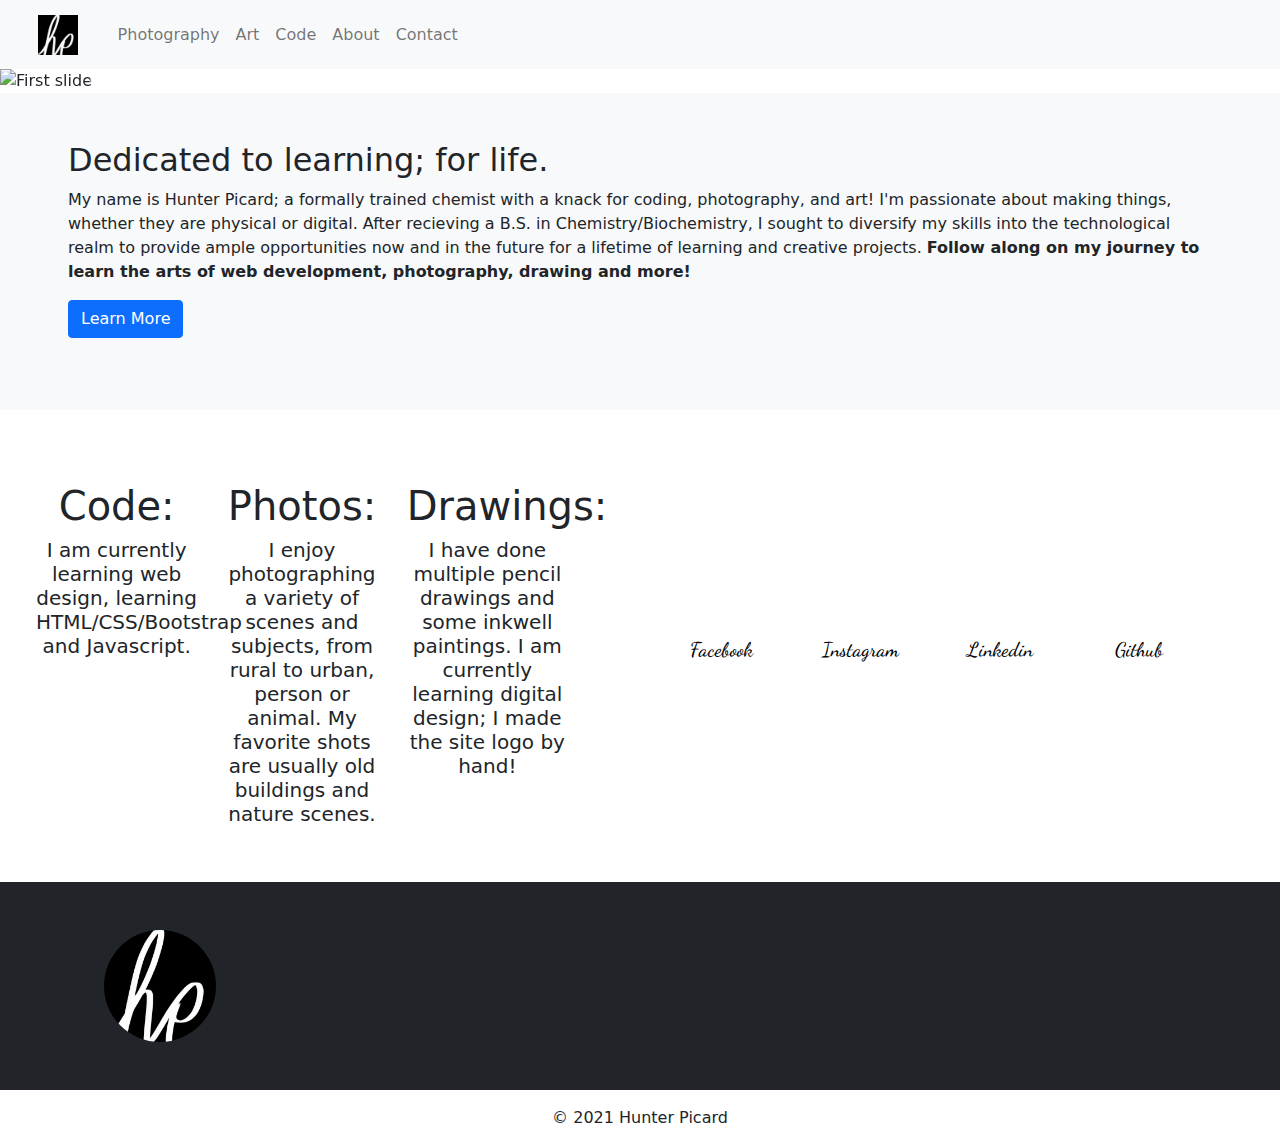
==== commit 7548df2e: "Merge branch 'develop'" ====
--- a/index.html
+++ b/index.html
@@ -136,12 +136,9 @@
         </div>
     </div>  
 
-<!--Social Media-->
-    
-
 <!--Footer-->
     <footer>
-    <div id = "footerTheme" class="container-fluid bg-dark py-5 my-5">
+    <div id = "footerTheme" class="container-fluid bg-dark py-5">
         <div class="row">
                 <div class="col-md-3 text-center">
                     <a href="contact.html">
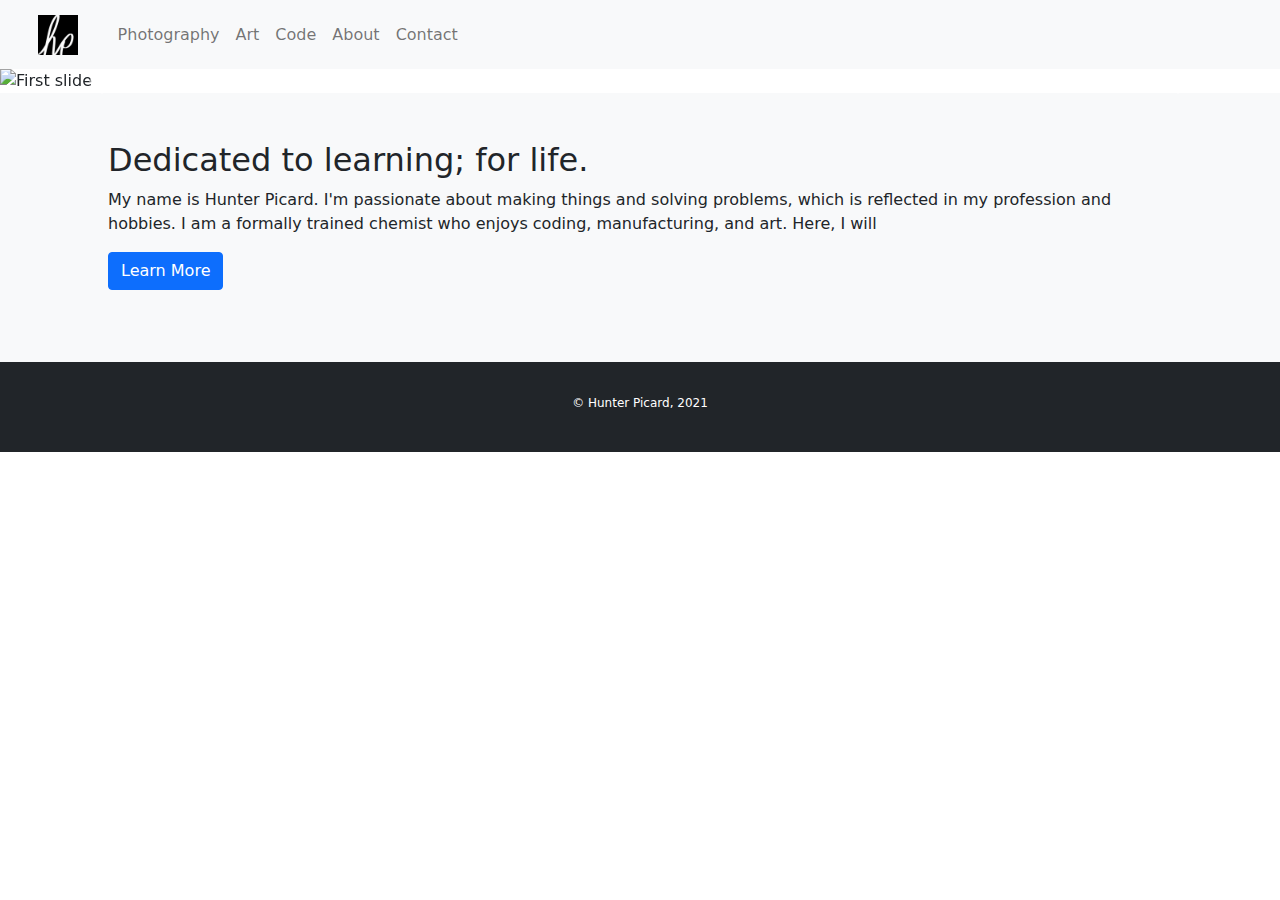
==== commit 5e929df3: "Updates to index, simplified design by removing showcase section and making footer cleaner" ====
--- a/index.html
+++ b/index.html
@@ -52,7 +52,6 @@
     </nav>
 
 <!--Carousel Slider-->
-
     <div id="landingCarousel" class="carousel slide" data-bs-ride="carousel">
         <div class="carousel-indicators">
             <button type="button" data-bs-target="#landingCarouselIndicators" data-bs-slide-to="0" class="active" aria-current="true" aria-label="Slide 1"></button>
@@ -61,14 +60,14 @@
         </div>
         <div class="carousel-inner">
             <div class="carousel-item active">
-                <img class="d-block w-100" src="/img/carousel1.JPG" alt="First slide">
-            </div>
-            <div class="carousel-item">
-                <img class="d-block w-100" src="/img/carousel2.JPG" alt="Second slide">
+                <img class="d-block w-100" src="/img/carousel2.JPG" alt="First slide">
                 <div class="carousel-caption">
                     <h1 class="display-2">Welcome</h1>
                     <h2>To My Portfolio</h2>
                 </div>
+            </div>
+            <div class="carousel-item">
+                <img class="d-block w-100" src="/img/carousel1.JPG" alt="Second slide">
             </div>
             <div class="carousel-item">
                 <img class="d-block w-100" src="/img/carousel3.JPG" alt="Third slide">
@@ -87,69 +86,25 @@
 <!--Quick About Me-->
     <div class="container-fluid bg-light">
         <div class="row mx-5">
-            <div class="col-lg-12 py-5 px-2">
+            <div class="col-lg-12 py-5 px-5">
                 <h2>Dedicated to learning; for life.</h2>
-                <p> My name is Hunter Picard; a formally trained chemist with a knack for coding, photography, and art! I'm passionate about making things, whether they are physical or digital. After recieving a B.S. in Chemistry/Biochemistry, I sought to 
-                    diversify my skills into the technological realm to provide ample opportunities now and in the future for a lifetime of learning and creative projects. <b>Follow along on my journey to learn the arts of web development, photography, drawing and more!</b>
+                <p> My name is Hunter Picard. I'm passionate about making things and solving problems, which is reflected in my profession and hobbies. I am a formally trained chemist who enjoys coding, manufacturing, and art. Here, I will 
                 </p>
                 <a href="about.html" class="btn btn-primary mb-4">Learn More</a>
             </div>
         </div>
     </div>
 
-<!--Showcase-->
-    <div class="row">
-        <div class="row col-md-6 text-center pb-5 pt-5 px-5">
-            <div class="col-md-12 col-lg-4 pt-2 mt-3">
-                <i class="fas fa-laptop-code fa-3x"></i>
-                <h1>Code:</h1>
-                <h5>I am currently learning web design, learning HTML/CSS/Bootstrap and Javascript.</h5> 
-            </div>
-            <div class="col-md-12 col-lg-4 mt-3">
-                <i class="fas fa-camera fa-3x my-auto"></i>
-                <h1 class="pt-2">Photos:</h1>
-                <h5>I enjoy photographing a variety of scenes and subjects, from rural to urban, person or animal. My favorite shots are usually old buildings and nature scenes.</h5>
-            </div>
-            <div class="col-md-12 col-lg-4 mt-3">
-                <i class="fas fa-paint-brush fa-3x my-auto"></i>
-                <h1 class="pt-2">Drawings:</h1>
-                <h5>I have done multiple pencil drawings and some inkwell paintings. I am currently learning digital design; I made the site logo by hand!</h5>
-            </div>
-        </div>
-        <div class="row social-black col-md-6 text-center align-content-center px-5 pb-3 pt-3">
-            <div class="col-xl-3  col-lg-6 col-md-12 social-icon mt-2">
-                <a href="#"><i class="fab fa-facebook fa-7x"></i></a>
-                <h5 class="pt-2 ">Facebook</h5>
-            </div>
-            <div class="col-xl-3  col-lg-6 col-md-12 social-icon mt-2">
-                <a href="#"><i class="fab fa-instagram fa-7x"></i></a>
-                <h5 class="pt-2 ">Instagram</h5>
-            </div>
-            <div class="col-xl-3 col-lg-6 col-md-12 social-icon mt-2">
-                <a href="#"><i class="fab fa-linkedin fa-7x"></i></a>
-                <h5 class="pt-2 ">Linkedin</h5>
-            </div>
-            <div class="col-xl-3 col-lg-6 col-md-12 social-icon mt-2">
-                <a href="#"><i class="fab fa-github fa-7x"></i></a>
-                <h5 class="pt-2 ">Github</h5>
-            </div>
-        </div>
-    </div>  
-
 <!--Footer-->
-    <footer>
-    <div id = "footerTheme" class="container-fluid bg-dark py-5">
-        <div class="row">
-                <div class="col-md-3 text-center">
-                    <a href="contact.html">
-                        <img id="footerImage" style="width: 7rem" src="/img/logo1.png">
-                    </a>
-                </div>
-        </div>
-    </div>
-    <div class="row-fluid pb-3">
-        <p class = "text-center mb-0 pt-3">&copy; 2021 Hunter Picard</p>
-    </div> 
+    <footer class="container-fluid text-center bg-dark py-4">
+        <div class="row-fluid pb-2">
+                <a href="https://www.facebook.com/hunter.picard.923"><i class="fab fa-facebook fa-2x"></i></a>
+                <a href="https://www.instagram.com/hunterp5/"><i class="fab fa-instagram fa-2x"></i></a>
+                <a href="https://www.linkedin.com/in/hunter-picard-636a8a132/"><i class="fab fa-linkedin fa-2x"></i></a>
+                <a href="https://github.com/hunterp5"><i class="fab fa-github fa-2x"></i></a>
+                
+        </div> 
+        <p style="color:white; font-size: 12px;">&copy Hunter Picard, 2021</p>
     </footer>
 </body>
 </html>